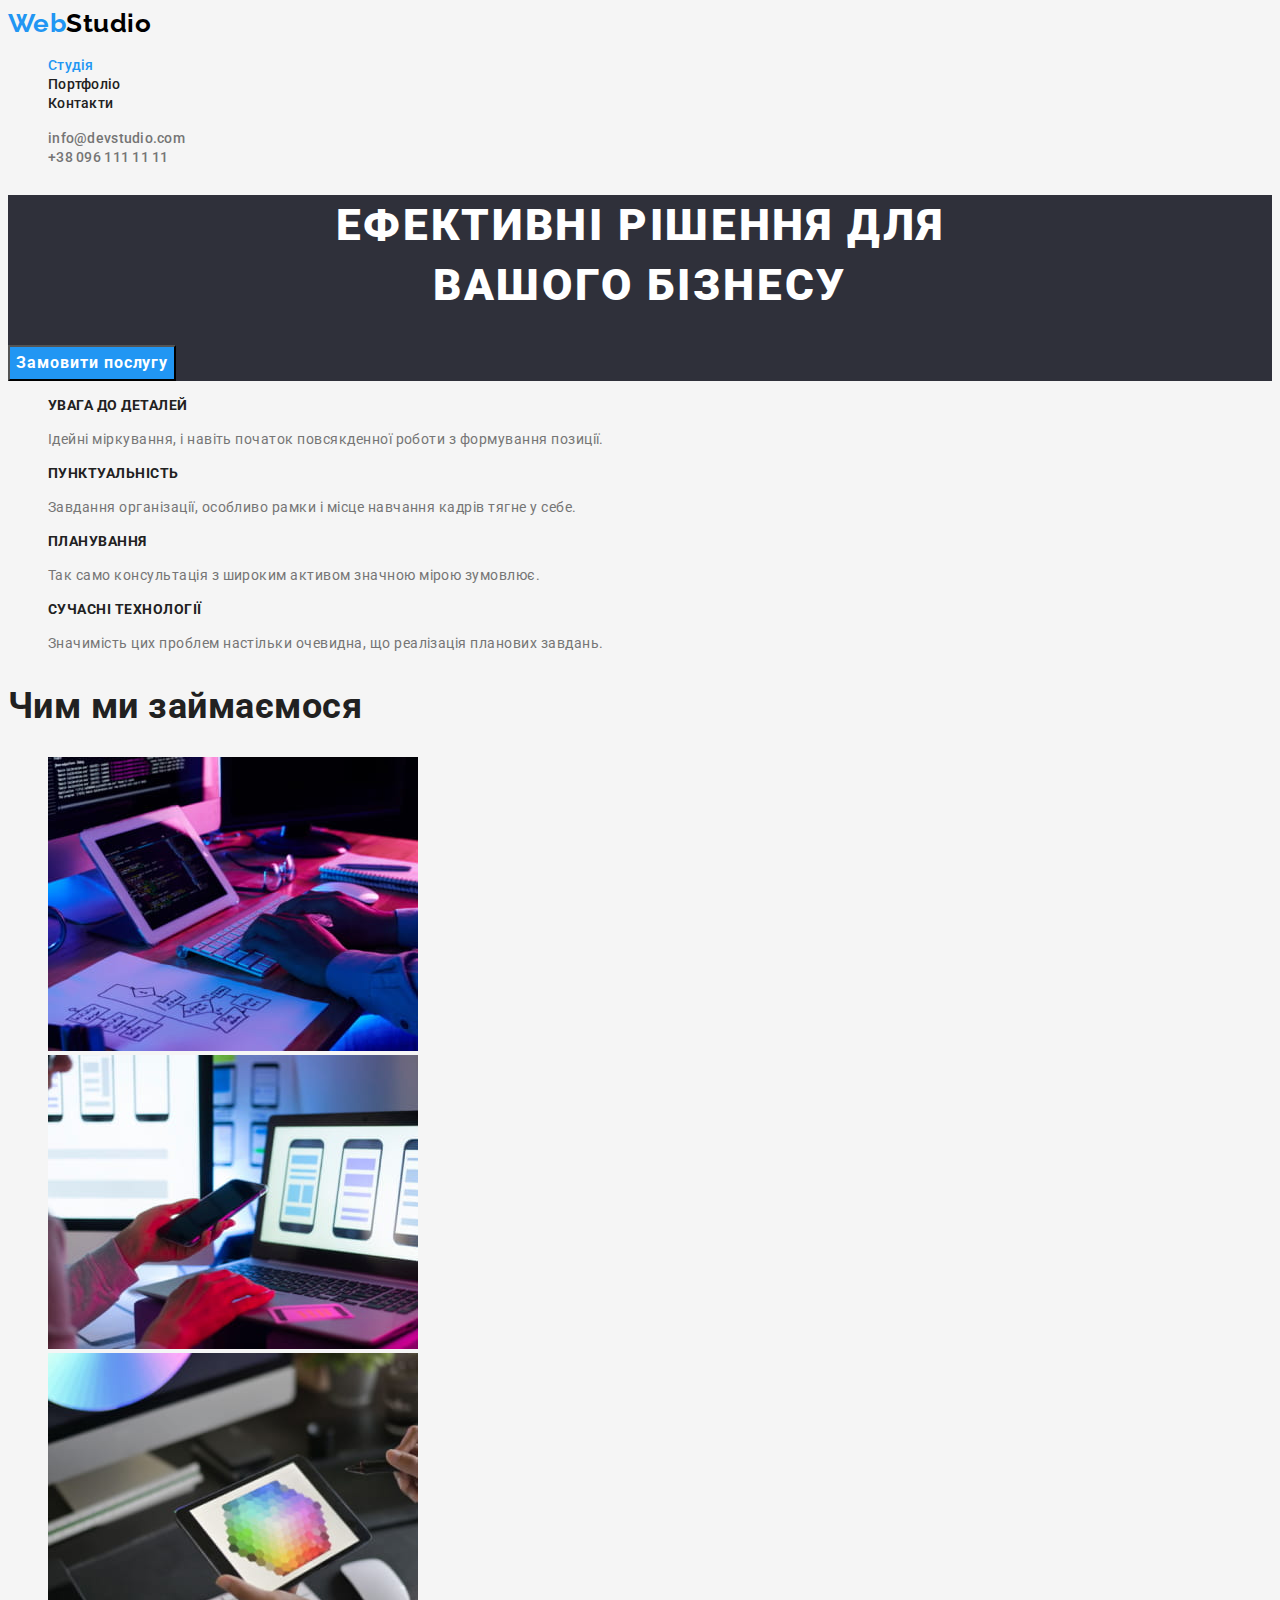
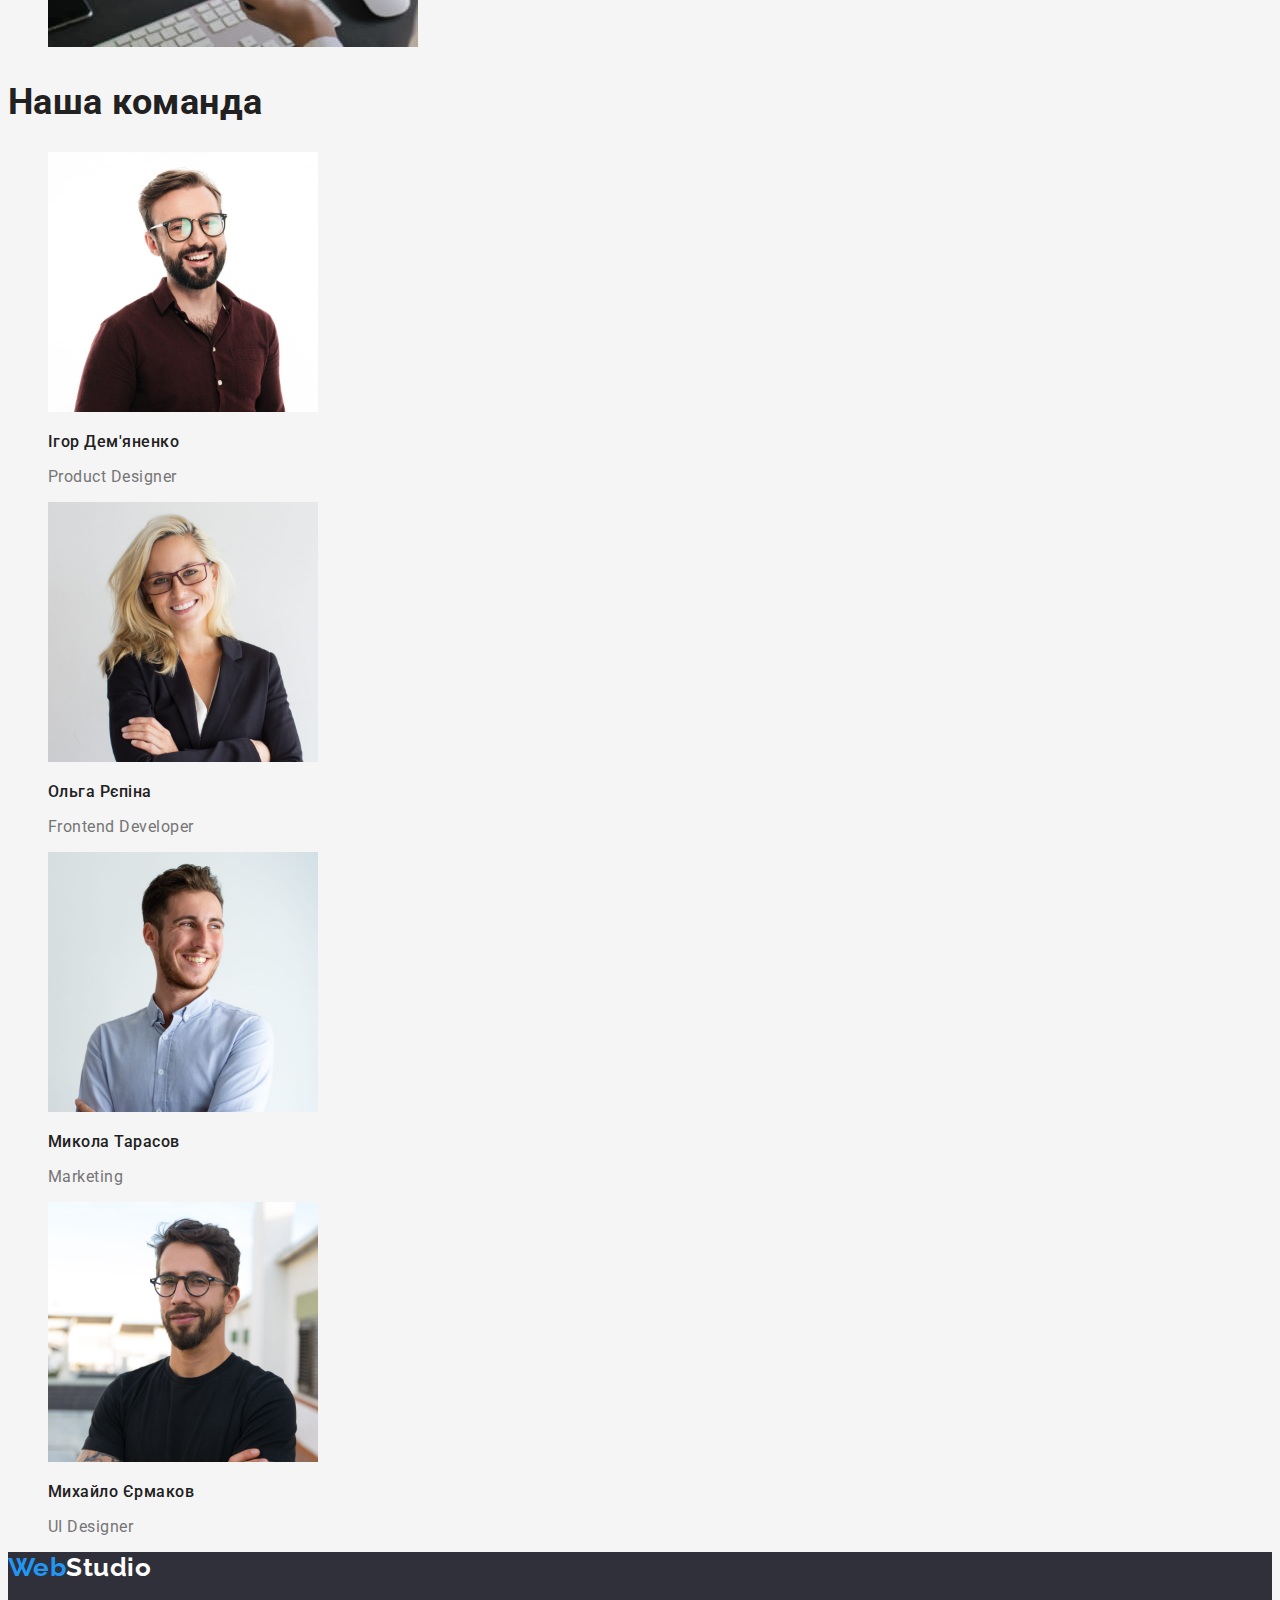
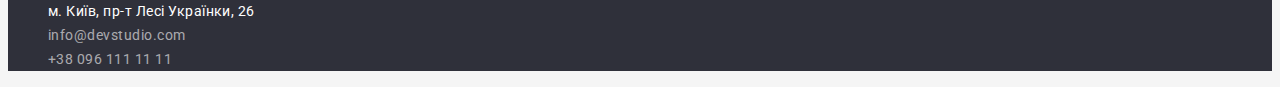
==== index.html @ 8b89dbda "Initial commit" ====
<!DOCTYPE html>
<html lang="uk">
  <head>
    <meta charset="UTF-8" />
    <meta http-equiv="X-UA-Compatible" content="IE=edge" />
    <meta name="viewport" content="width=f, initial-scale=1.0" />
    <title>Document</title>

    <link
      href="https://fonts.googleapis.com/css2?family=Raleway:wght@700&family=Roboto:wght@400;500;700;900&display=swap"
      rel="stylesheet"
    />

    <link rel="stylesheet" href="./css/styles.css" />
  </head>
  <body class="page">
    <!-- header -->
    <header class="header">
      <nav class="header-nav">
        <a class="logo-header link" href="./index.html"
          >Web<span class="logo-black">Studio</span></a
        >

        <ul class="header-nav-list list">
          <li class="header-nav-item">
            <a class="header-nav-link link current" href="./index.html">Студія</a>
          </li>
          <li class="header-nav-item">
            <a class="header-nav-link link" href="./portfolio.html">Портфоліо</a>
          </li>
          <li class="header-nav-item">
            <a class="header-nav-link link" href="">Контакти</a>
          </li>
        </ul>
      </nav>

      <ul class="header-contact-list list">
        <li class="header-contact-item">
          <a class="header-contact-link link" href="info@devstudio.com">info@devstudio.com</a>
        </li>
        <li class="header-contact-item">
          <a class="header-contact-link link" href="tel:+380961111111">+38 096 111 11 11</a>
        </li>
      </ul>
    </header>

    <!-- main -->

    <main>
      <!-- Hero -->

      <section class="hero">
        <h1 class="hero-title">
          Ефективні рішення для <br />
          вашого бізнесу
        </h1>
        <button class="hero-btn" type="button">Замовити послугу</button>
      </section>

      <!-- Features -->

      <section class="features-section">
        <h2 class="visually-hidden">Особливості</h2>
        <ul class="features-list list">
          <li class="features-item">
            <h3 class="features-titel">УВАГА ДО ДЕТАЛЕЙ</h3>
            <p class="features-text">
              Ідейні міркування, і навіть початок повсякденної роботи з формування позиції.
            </p>
          </li>

          <li class="features-item">
            <h3 class="features-titel">ПУНКТУАЛЬНІСТЬ</h3>
            <p class="features-text">
              Завдання організації, особливо рамки і місце навчання кадрів тягне у себе.
            </p>
          </li>

          <li class="features-item">
            <h3 class="features-titel">ПЛАНУВАННЯ</h3>
            <p class="features-text">
              Так само консультація з широким активом значною мірою зумовлює.
            </p>
          </li>

          <li class="features-item">
            <h3 class="features-titel">СУЧАСНІ ТЕХНОЛОГІЇ</h3>
            <p class="features-text">
              Значимість цих проблем настільки очевидна, що реалізація планових завдань.
            </p>
          </li>
        </ul>
      </section>

      <!-- Work -->

      <section class="work-section">
        <h2 class="work-titel">Чим ми займаємося</h2>
        <ul class="work-list list">
          <li class="work-item">
            <img
              src="./images/what-do-we-do/box1.jpg"
              alt="Набирає текст на клавіатурі"
              width="370"
              height="294"
            />
          </li>

          <li class="work-item">
            <img
              src="./images/what-do-we-do/box2.jpg"
              alt="Перевіряе розміщення контенту для смартфону"
              width="370"
              height="294"
            />
          </li>

          <li class="work-item">
            <img
              src="./images/what-do-we-do/box3.jpg"
              alt="Підбирає колір на планшеті"
              width="370"
              height="294"
            />
          </li>
        </ul>
      </section>

      <!-- Team -->

      <section class="team-section">
        <h2 class="section-title">Наша команда</h2>

        <ul class="team-list list">
          <li class="team-item">
            <img
              src="./images/team/team1.jpg"
              alt="Фото чоловіка в червоній сорочці та окулярах"
              width="270"
              height="260"
            />
            <h3 class="team-title">Ігор Дем'яненко</h3>
            <p class="team-text" lang="en">Product Designer</p>
          </li>

          <li class="team-item">
            <img
              src="./images/team/team2.jpg"
              alt="Фото жінки в діловому костюмі та окуляках"
              width="270"
              height="260"
            />
            <h3 class="team-title">Ольга Рєпіна</h3>
            <p class="team-text" lang="en">Frontend Developer</p>
          </li>

          <li class="team-item">
            <img
              src="./images/team/team3.jpg"
              alt="Фото чоловіка в блакитній сорочці"
              width="270"
              height="260"
            />
            <h3 class="team-title">Микола Тарасов</h3>
            <p class="team-text" lang="en">Marketing</p>
          </li>

          <li class="team-item">
            <img
              src="./images/team/team4.jpg"
              alt="Фото чоловіка в чорній футболці та окулярах"
              width="270"
              height="260"
            />
            <h3 class="team-title">Михайло Єрмаков</h3>
            <p class="team-text" lang="en">UI Designer</p>
          </li>
        </ul>
      </section>
    </main>

    <!-- footer -->

    <footer class="footer">
      <a class="logo-footer link" href="./index.html">Web<span class="logo-white">Studio</span></a>
      <address>
        <ul class="footer-contact-list list">
          <li class="footer-contact-item">
            <a
              class="footer-contact-link address-link"
              href="https://goo.gl/maps/rwggJUQYhm4si4AN7"
              target="_blank"
              rel="noopener  noreferrer"
              >м. Київ, пр-т Лесі Українки, 26</a
            >
          </li>
          <li class="footer-contact-item">
            <a class="footer-contact-link link" href="info@devstudio.com">info@devstudio.com</a>
          </li>
          <li class="footer-contact-item">
            <a class="footer-contact-link link" href="tel:+380961111111">+38 096 111 11 11</a>
          </li>
        </ul>
      </address>
    </footer>
  </body>
</html>
---- css/styles.css ----
:root {
  /* Fonts */

  --main-font: 'Roboto', sans-serif;
  --secondary-font: 'Raleway', sans-serif;

  /* Text colors */

  --main-txt-cl: #757575;
  --titel-txt-cl: #212121;
  --accent-color: #2196f3;
  --black-logo-color: #000000;
  --white-text-color: #ffffff;
  --footer-text-color: #ffffff99;

  /* Background colors */
  --accent-bg-cl: #2f303a;
  --background-white-color: #f5f5f5;
  --background-lite-color: #f5f4fa;
}

.page {
  font-family: var(--main-font);
  letter-spacing: 0.03em;
  color: var(--titel-txt-cl);
  background-color: var(--background-white-color);
}

/* Прибираємо крапки зі списків */
.list {
  list-style: none;
}

/* Прибираєм підкреслення  */
.link {
  text-decoration: none;
}

/* Header */

.logo-header {
  font-family: var(--secondary-font);
  font-weight: 700;
  font-size: 26px;
  line-height: calc(31 / 26);
  color: var(--accent-color);
}

.logo-black {
  color: var(--black-logo-color);
}

.header-nav-link {
  font-weight: 500;
  font-size: 14px;
  line-height: calc(16 / 14);
  letter-spacing: 0.02em;
  color: var(--titel-txt-cl);
}

.header-contact-link {
  font-weight: 500;
  font-size: 14px;
  line-height: calc(16 / 14);
  letter-spacing: 0.02em;
  color: var(--main-txt-cl);
}

.header-nav-link:hover,
.header-nav-link:focus,
.header-contact-link:hover,
.header-contact-link:focus {
  color: var(--accent-color);
}

.header-nav-list .current {
  color: var(--accent-color);
}

/* main */

/* hero */
.hero {
  background-color: var(--accent-bg-cl);
}

.hero-title {
  font-weight: 900;
  font-size: 44px;
  line-height: calc(60 / 44);
  text-align: center;
  letter-spacing: 0.06em;
  text-transform: uppercase;
  color: var(--white-text-color);
}

.hero-btn {
  font-family: inherit;
  font-weight: 700;
  font-size: 16px;
  line-height: calc(30 / 16);
  letter-spacing: 0.06em;
  background-color: var(--accent-color);
  color: var(--white-text-color);
  cursor: pointer;
}

.hero-btn:hover,
.hero-btn:focus {
  background-color: var(--white-text-color);
  color: var(--accent-color);
}

/* Features */

.visually-hidden {
  position: absolute;
  width: 1px;
  height: 1px;
  margin: -1px;
  border: 0;
  padding: 0;

  white-space: nowrap;
  clip-path: inset(100%);
  clip: rect(0 0 0 0);
  overflow: hidden;
}

.features-titel {
  font-weight: 700;
  font-size: 14px;
  line-height: calc(16 / 14);
  text-transform: uppercase;
}

.features-text {
  font-size: 14px;
  line-height: calc(24 / 14);
  color: var(--main-txt-cl);
}

/* Work */

.work-titel {
  font-weight: 700;
  font-size: 36px;
  line-height: calc(42 / 36);
  color: var(--titel-txt-cl);
}

/* Team */

.section-title {
  font-weight: 700;
  font-size: 36px;
  line-height: calc(42 / 36);
  color: var(--titel-txt-cl);
}

.team-title {
  font-weight: 500;
  font-size: 16px;
  line-height: calc(19 / 16);
  color: var(--titel-txt-cl);
}

.team-text {
  line-height: calc(19 / 16);
  color: var(--main-txt-cl);
}

/* -----portfolio----- */

.portfolio-btn {
  font-family: inherit;
  font-weight: 500;
  font-size: 16px;
  line-height: calc(26 / 16);
  color: var(--titel-txt-cl);
  background-color: var(--background-lite-color);
  cursor: pointer;
}

.portfolio-btn:hover,
.portfolio-btn:focus {
  background-color: var(--accent-color);
  color: var(--white-text-color);
}

.portfolio-list-titel {
  font-weight: 700;
  font-size: 18px;
  line-height: calc(36 / 18);
  letter-spacing: 0.06em;
  color: var(--titel-txt-cl);
}

.portfolio-list-text {
  line-height: calc(30 / 16);
  color: var(--main-txt-cl);
}

/* -----footer------ */
.footer {
  background-color: var(--accent-bg-cl);
}

address {
  font-style: normal;
}

.logo-footer {
  font-family: var(--secondary-font);
  font-weight: 700;
  font-size: 26px;
  line-height: calc(31 / 26);
  color: var(--accent-color);
}

.logo-white {
  color: var(--white-text-color);
}

.footer-contact-link {
  font-size: 14px;
  line-height: calc(24 / 14);

  color: var(--footer-text-color);
}

.address-link {
  font-size: 14px;
  line-height: calc(24 / 14);
  text-decoration: none;
  color: var(--white-text-color);
}

.footer-contact-link:hover,
.footer-contact-link:focus {
  color: var(--accent-color);
}
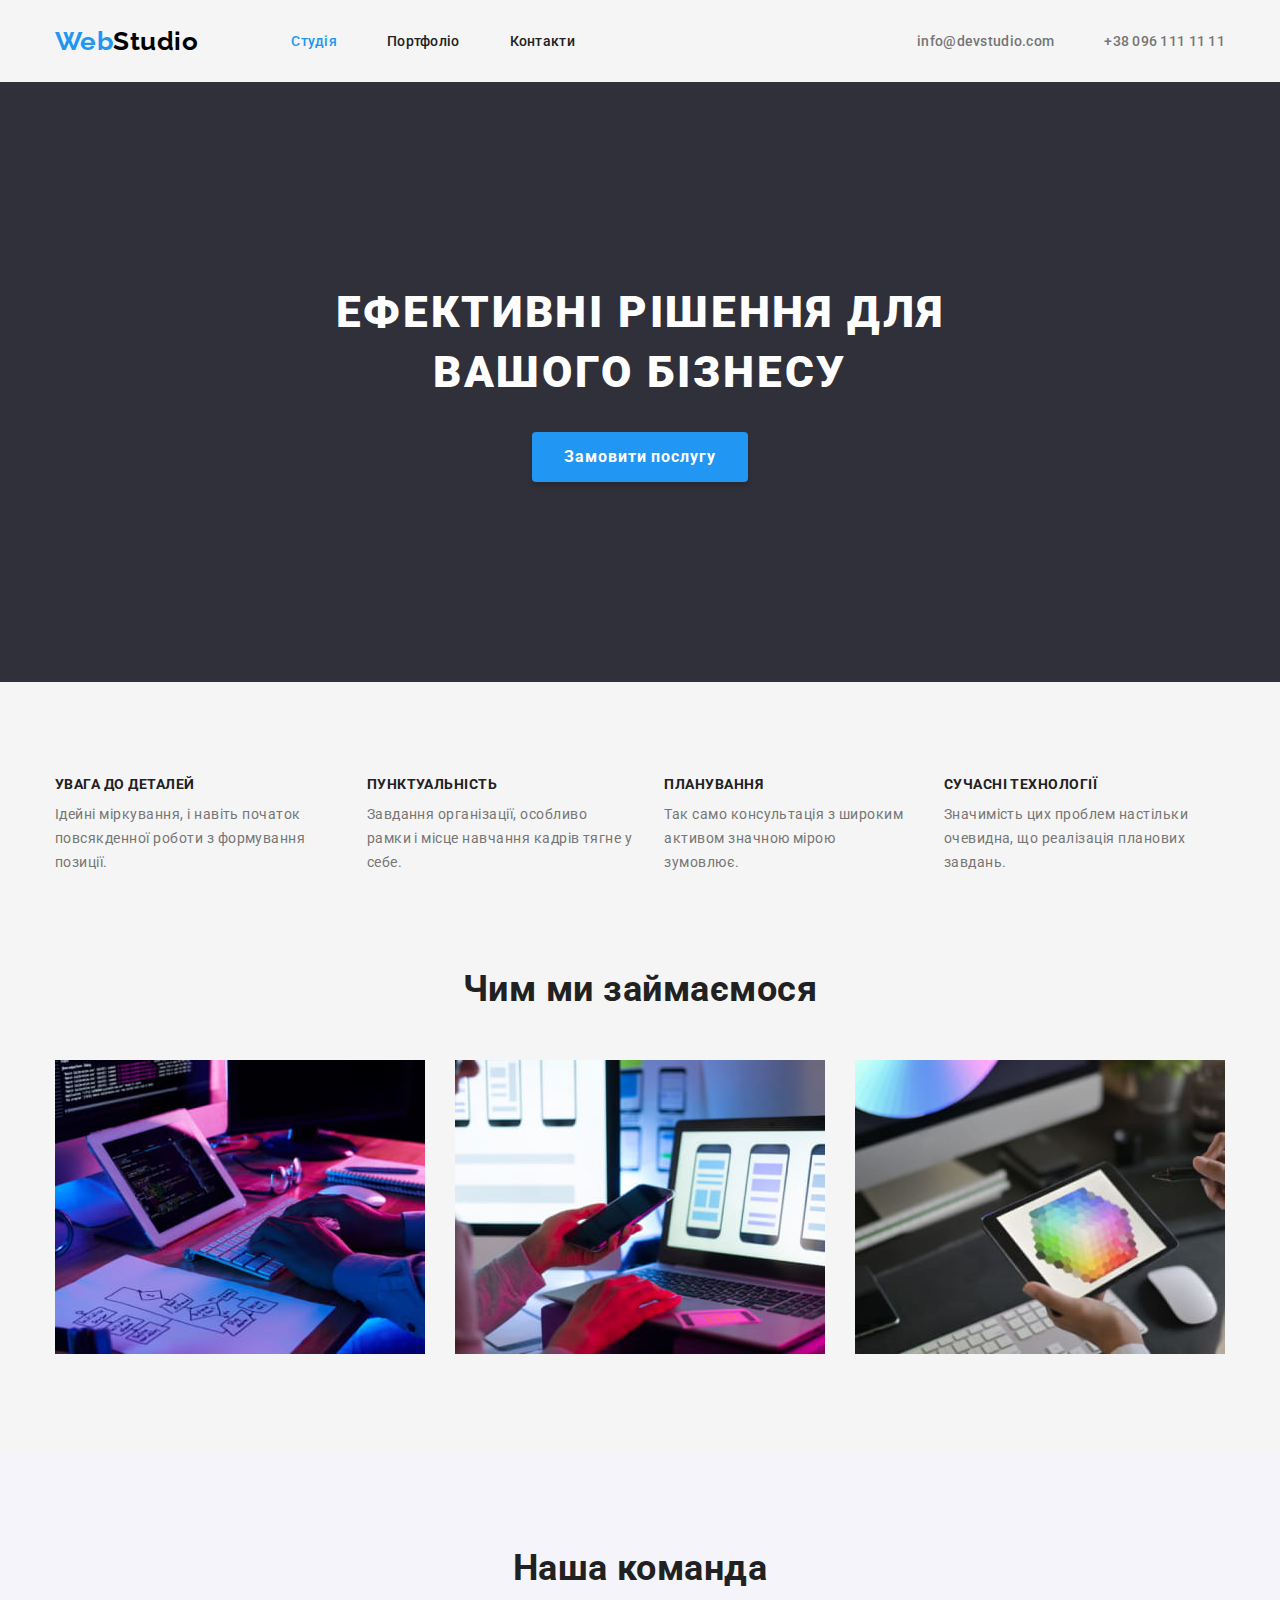
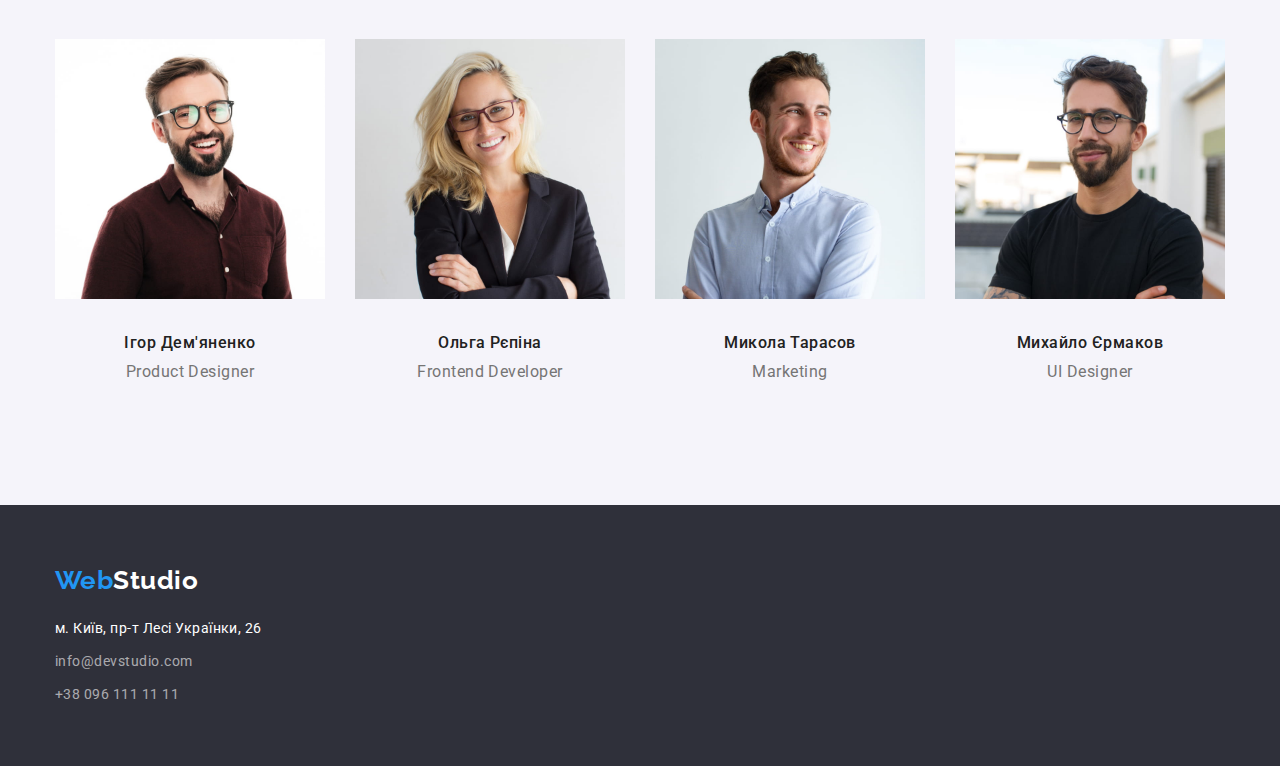
==== commit 7f7ca0a1: "Completed homework #3" ====
--- a/index.html
+++ b/index.html
@@ -11,37 +11,41 @@
       rel="stylesheet"
     />
 
+    <link rel="stylesheet" href="css/modern-normalize.css" />
+
     <link rel="stylesheet" href="./css/styles.css" />
   </head>
   <body class="page">
     <!-- header -->
     <header class="header">
-      <nav class="header-nav">
-        <a class="logo-header link" href="./index.html"
-          >Web<span class="logo-black">Studio</span></a
-        >
-
-        <ul class="header-nav-list list">
-          <li class="header-nav-item">
-            <a class="header-nav-link link current" href="./index.html">Студія</a>
+      <div class="container header-container">
+        <nav class="header-nav">
+          <a class="logo-header link" href="./index.html"
+            >Web<span class="logo-black">Studio</span></a
+          >
+
+          <ul class="header-nav-list list">
+            <li class="header-nav-item">
+              <a class="header-nav-link link current" href="./index.html">Студія</a>
+            </li>
+            <li class="header-nav-item">
+              <a class="header-nav-link link" href="./portfolio.html">Портфоліо</a>
+            </li>
+            <li class="header-nav-item">
+              <a class="header-nav-link link" href="">Контакти</a>
+            </li>
+          </ul>
+        </nav>
+
+        <ul class="header-contact-list list">
+          <li class="header-contact-item">
+            <a class="header-contact-link link" href="info@devstudio.com">info@devstudio.com</a>
           </li>
-          <li class="header-nav-item">
-            <a class="header-nav-link link" href="./portfolio.html">Портфоліо</a>
-          </li>
-          <li class="header-nav-item">
-            <a class="header-nav-link link" href="">Контакти</a>
+          <li class="header-contact-item">
+            <a class="header-contact-link link" href="tel:+380961111111">+38 096 111 11 11</a>
           </li>
         </ul>
-      </nav>
-
-      <ul class="header-contact-list list">
-        <li class="header-contact-item">
-          <a class="header-contact-link link" href="info@devstudio.com">info@devstudio.com</a>
-        </li>
-        <li class="header-contact-item">
-          <a class="header-contact-link link" href="tel:+380961111111">+38 096 111 11 11</a>
-        </li>
-      </ul>
+      </div>
     </header>
 
     <!-- main -->
@@ -50,158 +54,170 @@
       <!-- Hero -->
 
       <section class="hero">
-        <h1 class="hero-title">
-          Ефективні рішення для <br />
-          вашого бізнесу
-        </h1>
-        <button class="hero-btn" type="button">Замовити послугу</button>
+        <div class="container">
+          <h1 class="hero-title">
+            Ефективні рішення для <br />
+            вашого бізнесу
+          </h1>
+          <button class="hero-btn" type="button">Замовити послугу</button>
+        </div>
       </section>
 
       <!-- Features -->
 
       <section class="features-section">
-        <h2 class="visually-hidden">Особливості</h2>
-        <ul class="features-list list">
-          <li class="features-item">
-            <h3 class="features-titel">УВАГА ДО ДЕТАЛЕЙ</h3>
-            <p class="features-text">
-              Ідейні міркування, і навіть початок повсякденної роботи з формування позиції.
-            </p>
-          </li>
-
-          <li class="features-item">
-            <h3 class="features-titel">ПУНКТУАЛЬНІСТЬ</h3>
-            <p class="features-text">
-              Завдання організації, особливо рамки і місце навчання кадрів тягне у себе.
-            </p>
-          </li>
-
-          <li class="features-item">
-            <h3 class="features-titel">ПЛАНУВАННЯ</h3>
-            <p class="features-text">
-              Так само консультація з широким активом значною мірою зумовлює.
-            </p>
-          </li>
-
-          <li class="features-item">
-            <h3 class="features-titel">СУЧАСНІ ТЕХНОЛОГІЇ</h3>
-            <p class="features-text">
-              Значимість цих проблем настільки очевидна, що реалізація планових завдань.
-            </p>
-          </li>
-        </ul>
+        <div class="container">
+          <h2 class="visually-hidden">Особливості</h2>
+          <ul class="features-list list">
+            <li class="features-item">
+              <h3 class="features-titel">УВАГА ДО ДЕТАЛЕЙ</h3>
+              <p class="features-text">
+                Ідейні міркування, і навіть початок повсякденної роботи з формування позиції.
+              </p>
+            </li>
+
+            <li class="features-item">
+              <h3 class="features-titel">ПУНКТУАЛЬНІСТЬ</h3>
+              <p class="features-text">
+                Завдання організації, особливо рамки і місце навчання кадрів тягне у себе.
+              </p>
+            </li>
+
+            <li class="features-item">
+              <h3 class="features-titel">ПЛАНУВАННЯ</h3>
+              <p class="features-text">
+                Так само консультація з широким активом значною мірою зумовлює.
+              </p>
+            </li>
+
+            <li class="features-item">
+              <h3 class="features-titel">СУЧАСНІ ТЕХНОЛОГІЇ</h3>
+              <p class="features-text">
+                Значимість цих проблем настільки очевидна, що реалізація планових завдань.
+              </p>
+            </li>
+          </ul>
+        </div>
       </section>
 
       <!-- Work -->
 
       <section class="work-section">
-        <h2 class="work-titel">Чим ми займаємося</h2>
-        <ul class="work-list list">
-          <li class="work-item">
-            <img
-              src="./images/what-do-we-do/box1.jpg"
-              alt="Набирає текст на клавіатурі"
-              width="370"
-              height="294"
-            />
-          </li>
-
-          <li class="work-item">
-            <img
-              src="./images/what-do-we-do/box2.jpg"
-              alt="Перевіряе розміщення контенту для смартфону"
-              width="370"
-              height="294"
-            />
-          </li>
-
-          <li class="work-item">
-            <img
-              src="./images/what-do-we-do/box3.jpg"
-              alt="Підбирає колір на планшеті"
-              width="370"
-              height="294"
-            />
-          </li>
-        </ul>
+        <div class="container">
+          <h2 class="work-titel">Чим ми займаємося</h2>
+          <ul class="work-list list">
+            <li class="work-item">
+              <img
+                src="./images/what-do-we-do/box1.jpg"
+                alt="Набирає текст на клавіатурі"
+                width="370"
+                height="294"
+              />
+            </li>
+
+            <li class="work-item">
+              <img
+                src="./images/what-do-we-do/box2.jpg"
+                alt="Перевіряе розміщення контенту для смартфону"
+                width="370"
+                height="294"
+              />
+            </li>
+
+            <li class="work-item">
+              <img
+                src="./images/what-do-we-do/box3.jpg"
+                alt="Підбирає колір на планшеті"
+                width="370"
+                height="294"
+              />
+            </li>
+          </ul>
+        </div>
       </section>
 
       <!-- Team -->
 
       <section class="team-section">
-        <h2 class="section-title">Наша команда</h2>
-
-        <ul class="team-list list">
-          <li class="team-item">
-            <img
-              src="./images/team/team1.jpg"
-              alt="Фото чоловіка в червоній сорочці та окулярах"
-              width="270"
-              height="260"
-            />
-            <h3 class="team-title">Ігор Дем'яненко</h3>
-            <p class="team-text" lang="en">Product Designer</p>
-          </li>
-
-          <li class="team-item">
-            <img
-              src="./images/team/team2.jpg"
-              alt="Фото жінки в діловому костюмі та окуляках"
-              width="270"
-              height="260"
-            />
-            <h3 class="team-title">Ольга Рєпіна</h3>
-            <p class="team-text" lang="en">Frontend Developer</p>
-          </li>
-
-          <li class="team-item">
-            <img
-              src="./images/team/team3.jpg"
-              alt="Фото чоловіка в блакитній сорочці"
-              width="270"
-              height="260"
-            />
-            <h3 class="team-title">Микола Тарасов</h3>
-            <p class="team-text" lang="en">Marketing</p>
-          </li>
-
-          <li class="team-item">
-            <img
-              src="./images/team/team4.jpg"
-              alt="Фото чоловіка в чорній футболці та окулярах"
-              width="270"
-              height="260"
-            />
-            <h3 class="team-title">Михайло Єрмаков</h3>
-            <p class="team-text" lang="en">UI Designer</p>
-          </li>
-        </ul>
+        <div class="container">
+          <h2 class="section-title">Наша команда</h2>
+
+          <ul class="team-list list">
+            <li class="team-item">
+              <img
+                src="./images/team/team1.jpg"
+                alt="Фото чоловіка в червоній сорочці та окулярах"
+                width="270"
+                height="260"
+              />
+              <h3 class="team-title">Ігор Дем'яненко</h3>
+              <p class="team-text" lang="en">Product Designer</p>
+            </li>
+
+            <li class="team-item">
+              <img
+                src="./images/team/team2.jpg"
+                alt="Фото жінки в діловому костюмі та окуляках"
+                width="270"
+                height="260"
+              />
+              <h3 class="team-title">Ольга Рєпіна</h3>
+              <p class="team-text" lang="en">Frontend Developer</p>
+            </li>
+
+            <li class="team-item">
+              <img
+                src="./images/team/team3.jpg"
+                alt="Фото чоловіка в блакитній сорочці"
+                width="270"
+                height="260"
+              />
+              <h3 class="team-title">Микола Тарасов</h3>
+              <p class="team-text" lang="en">Marketing</p>
+            </li>
+
+            <li class="team-item">
+              <img
+                src="./images/team/team4.jpg"
+                alt="Фото чоловіка в чорній футболці та окулярах"
+                width="270"
+                height="260"
+              />
+              <h3 class="team-title">Михайло Єрмаков</h3>
+              <p class="team-text" lang="en">UI Designer</p>
+            </li>
+          </ul>
+        </div>
       </section>
     </main>
 
     <!-- footer -->
 
     <footer class="footer">
-      <a class="logo-footer link" href="./index.html">Web<span class="logo-white">Studio</span></a>
-      <address>
-        <ul class="footer-contact-list list">
-          <li class="footer-contact-item">
-            <a
-              class="footer-contact-link address-link"
-              href="https://goo.gl/maps/rwggJUQYhm4si4AN7"
-              target="_blank"
-              rel="noopener  noreferrer"
-              >м. Київ, пр-т Лесі Українки, 26</a
-            >
-          </li>
-          <li class="footer-contact-item">
-            <a class="footer-contact-link link" href="info@devstudio.com">info@devstudio.com</a>
-          </li>
-          <li class="footer-contact-item">
-            <a class="footer-contact-link link" href="tel:+380961111111">+38 096 111 11 11</a>
-          </li>
-        </ul>
-      </address>
+      <div class="container">
+        <a class="logo-footer link" href="./index.html"
+          >Web<span class="logo-white">Studio</span></a
+        >
+        <address>
+          <ul class="footer-contact-list list">
+            <li class="footer-contact-item">
+              <a
+                class="footer-contact-link address-link"
+                href="https://goo.gl/maps/rwggJUQYhm4si4AN7"
+                target="_blank"
+                rel="noopener  noreferrer"
+                >м. Київ, пр-т Лесі Українки, 26</a
+              >
+            </li>
+            <li class="footer-contact-item">
+              <a class="footer-contact-link link" href="info@devstudio.com">info@devstudio.com</a>
+            </li>
+            <li class="footer-contact-item">
+              <a class="footer-contact-link link" href="tel:+380961111111">+38 096 111 11 11</a>
+            </li>
+          </ul>
+        </address>
+      </div>
     </footer>
   </body>
 </html>
--- a/css/styles.css
+++ b/css/styles.css
@@ -26,6 +26,23 @@
   background-color: var(--background-white-color);
 }
 
+/* reset */
+ul {
+  margin: 0;
+  padding: 0;
+  list-style: none;
+}
+
+h1,
+h2,
+h3,
+h4,
+h5,
+h6,
+p {
+  margin: 0;
+}
+
 /* Прибираємо крапки зі списків */
 .list {
   list-style: none;
@@ -36,9 +53,31 @@
   text-decoration: none;
 }
 
+.container {
+  width: 1200px;
+  padding-left: 15px;
+  padding-right: 15px;
+  margin-left: auto;
+  margin-right: auto;
+}
+
+.header-container {
+  display: flex;
+  align-items: center;
+}
+
+.header-nav {
+  display: flex;
+  align-items: center;
+}
+
 /* Header */
 
 .logo-header {
+  display: block;
+  padding-top: 25px;
+  padding-bottom: 25px;
+  margin-right: 93px;
   font-family: var(--secondary-font);
   font-weight: 700;
   font-size: 26px;
@@ -50,12 +89,21 @@
   color: var(--black-logo-color);
 }
 
+.header-nav-list {
+  display: flex;
+  gap: 50px;
+  padding-top: 32px;
+  padding-bottom: 32px;
+}
+
 .header-nav-link {
   font-weight: 500;
   font-size: 14px;
   line-height: calc(16 / 14);
   letter-spacing: 0.02em;
   color: var(--titel-txt-cl);
+  padding-top: 32px;
+  padding-bottom: 32px;
 }
 
 .header-contact-link {
@@ -77,11 +125,21 @@
   color: var(--accent-color);
 }
 
+.header-contact-list {
+  display: flex;
+  margin-left: auto;
+  gap: 50px;
+  padding-top: 32px;
+  padding-bottom: 32px;
+}
+
 /* main */
 
 /* hero */
 .hero {
   background-color: var(--accent-bg-cl);
+  padding: 200px 0px;
+  text-align: center;
 }
 
 .hero-title {
@@ -92,6 +150,7 @@
   letter-spacing: 0.06em;
   text-transform: uppercase;
   color: var(--white-text-color);
+  margin-bottom: 30px;
 }
 
 .hero-btn {
@@ -103,6 +162,10 @@
   background-color: var(--accent-color);
   color: var(--white-text-color);
   cursor: pointer;
+  box-shadow: 0px 4px 4px rgba(0, 0, 0, 0.15);
+  border-radius: 4px;
+  border: none;
+  padding: 10px 32px;
 }
 
 .hero-btn:hover,
@@ -112,6 +175,17 @@
 }
 
 /* Features */
+
+.features-section {
+  background-color: var(--background-white-color);
+  padding-top: 94px;
+  padding-bottom: 94px;
+}
+
+.features-list {
+  display: flex;
+  gap: 30px;
+}
 
 .visually-hidden {
   position: absolute;
@@ -132,6 +206,7 @@
   font-size: 14px;
   line-height: calc(16 / 14);
   text-transform: uppercase;
+  margin-bottom: 10px;
 }
 
 .features-text {
@@ -142,20 +217,45 @@
 
 /* Work */
 
+.work-section {
+  background-color: var(--background-white-color);
+  padding-bottom: 94px;
+}
+
 .work-titel {
   font-weight: 700;
   font-size: 36px;
   line-height: calc(42 / 36);
   color: var(--titel-txt-cl);
+  text-align: center;
+  margin-bottom: 50px;
+}
+
+.work-list {
+  display: flex;
+  gap: 30px;
 }
 
 /* Team */
+
+.team-section {
+  background-color: var(--background-lite-color);
+  padding-bottom: 94px;
+}
 
 .section-title {
   font-weight: 700;
   font-size: 36px;
   line-height: calc(42 / 36);
   color: var(--titel-txt-cl);
+  text-align: center;
+  margin-bottom: 50px;
+  padding-top: 94px;
+}
+
+.team-list {
+  display: flex;
+  gap: 30px;
 }
 
 .team-title {
@@ -163,14 +263,31 @@
   font-size: 16px;
   line-height: calc(19 / 16);
   color: var(--titel-txt-cl);
+  margin-top: 30px;
+  margin-bottom: 10px;
+  text-align: center;
 }
 
 .team-text {
   line-height: calc(19 / 16);
   color: var(--main-txt-cl);
+  margin-bottom: 30px;
+  text-align: center;
 }
 
 /* -----portfolio----- */
+
+.portfolio-section {
+  background-color: var(--background-white-color);
+  padding-top: 94px;
+  padding-bottom: 94px;
+}
+
+.portfolio-btn-list {
+  display: flex;
+  justify-content: center;
+  gap: 8px;
+}
 
 .portfolio-btn {
   font-family: inherit;
@@ -180,6 +297,11 @@
   color: var(--titel-txt-cl);
   background-color: var(--background-lite-color);
   cursor: pointer;
+  box-shadow: 0px 4px 4px rgba(0, 0, 0, 0.15);
+  border-radius: 4px;
+  border: none;
+  padding: 6px 22px;
+  margin-bottom: 50px;
 }
 
 .portfolio-btn:hover,
@@ -188,12 +310,20 @@
   color: var(--white-text-color);
 }
 
+.portfolio-list {
+  display: flex;
+  flex-wrap: wrap;
+  gap: 30px;
+}
+
 .portfolio-list-titel {
   font-weight: 700;
   font-size: 18px;
   line-height: calc(36 / 18);
   letter-spacing: 0.06em;
   color: var(--titel-txt-cl);
+  margin-top: 20px;
+  margin-bottom: 4px;
 }
 
 .portfolio-list-text {
@@ -204,6 +334,8 @@
 /* -----footer------ */
 .footer {
   background-color: var(--accent-bg-cl);
+  padding-top: 60px;
+  padding-bottom: 60px;
 }
 
 address {
@@ -211,11 +343,13 @@
 }
 
 .logo-footer {
+  display: block;
   font-family: var(--secondary-font);
   font-weight: 700;
   font-size: 26px;
   line-height: calc(31 / 26);
   color: var(--accent-color);
+  margin-bottom: 20px;
 }
 
 .logo-white {
@@ -240,3 +374,11 @@
 .footer-contact-link:focus {
   color: var(--accent-color);
 }
+
+.footer-contact-item {
+  margin-bottom: 9px;
+}
+
+.footer-contact-item:last-child {
+  margin-bottom: 0;
+}
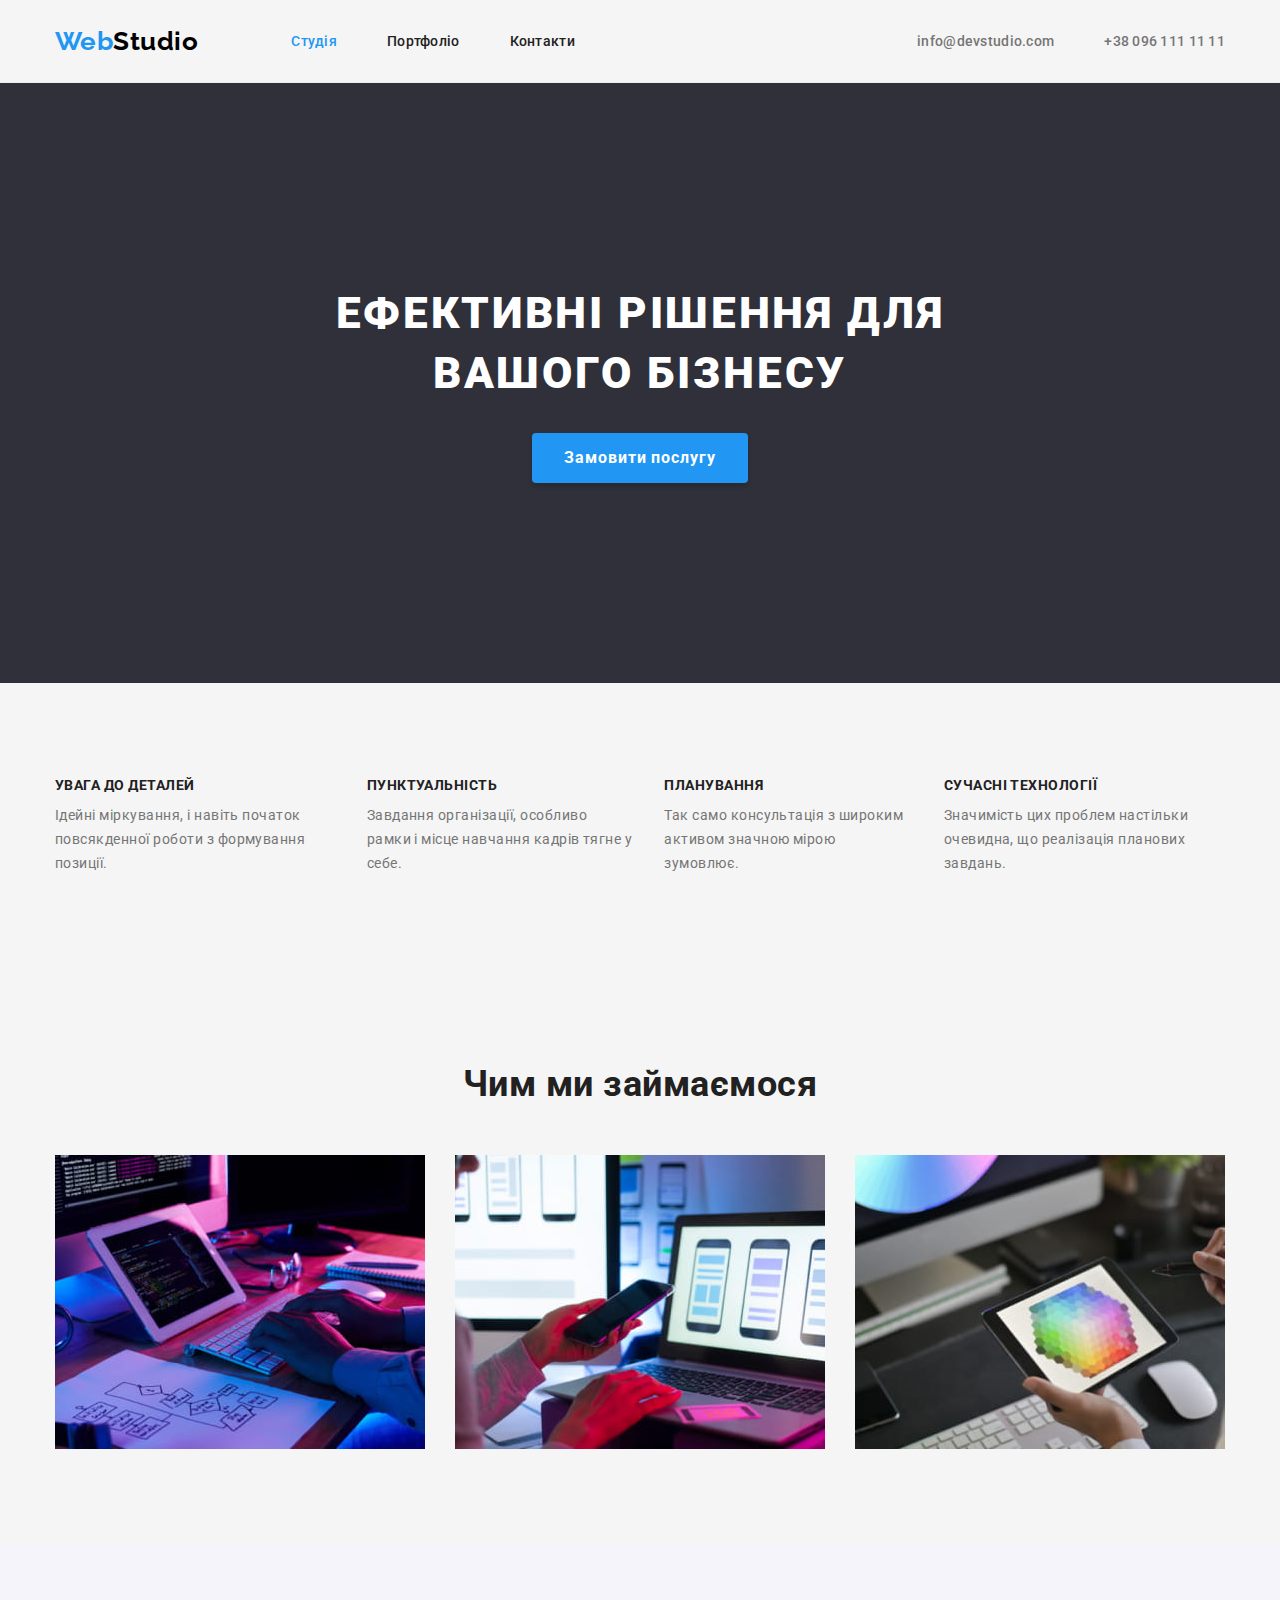
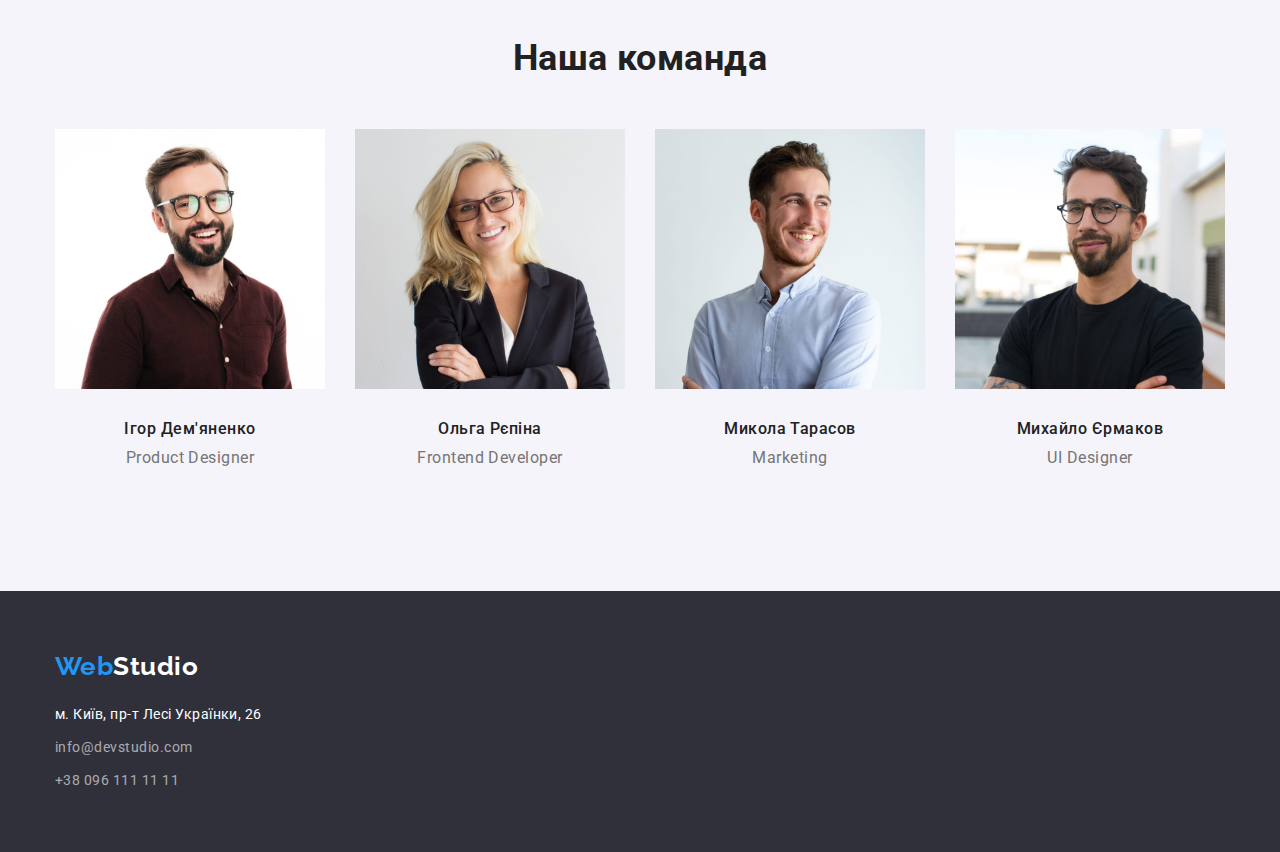
==== commit e6eb6701: "Completed homework" ====
--- a/index.html
+++ b/index.html
@@ -53,7 +53,7 @@
     <main>
       <!-- Hero -->
 
-      <section class="hero">
+      <section class="hero section">
         <div class="container">
           <h1 class="hero-title">
             Ефективні рішення для <br />
@@ -65,7 +65,7 @@
 
       <!-- Features -->
 
-      <section class="features-section">
+      <section class="features-section section">
         <div class="container">
           <h2 class="visually-hidden">Особливості</h2>
           <ul class="features-list list">
@@ -102,7 +102,7 @@
 
       <!-- Work -->
 
-      <section class="work-section">
+      <section class="work-section section">
         <div class="container">
           <h2 class="work-titel">Чим ми займаємося</h2>
           <ul class="work-list list">
@@ -138,7 +138,7 @@
 
       <!-- Team -->
 
-      <section class="team-section">
+      <section class="team-section section">
         <div class="container">
           <h2 class="section-title">Наша команда</h2>
 
--- a/css/styles.css
+++ b/css/styles.css
@@ -24,6 +24,11 @@
   letter-spacing: 0.03em;
   color: var(--titel-txt-cl);
   background-color: var(--background-white-color);
+}
+
+.section {
+  padding-top: 94px;
+  padding-bottom: 94px;
 }
 
 /* reset */
@@ -43,6 +48,10 @@
   margin: 0;
 }
 
+img {
+  display: block;
+}
+
 /* Прибираємо крапки зі списків */
 .list {
   list-style: none;
@@ -73,6 +82,10 @@
 
 /* Header */
 
+.header {
+  border-bottom: 1px solid #ececec;
+}
+
 .logo-header {
   display: block;
   padding-top: 25px;
@@ -178,8 +191,6 @@
 
 .features-section {
   background-color: var(--background-white-color);
-  padding-top: 94px;
-  padding-bottom: 94px;
 }
 
 .features-list {
@@ -219,7 +230,6 @@
 
 .work-section {
   background-color: var(--background-white-color);
-  padding-bottom: 94px;
 }
 
 .work-titel {
@@ -240,7 +250,6 @@
 
 .team-section {
   background-color: var(--background-lite-color);
-  padding-bottom: 94px;
 }
 
 .section-title {
@@ -250,7 +259,6 @@
   color: var(--titel-txt-cl);
   text-align: center;
   margin-bottom: 50px;
-  padding-top: 94px;
 }
 
 .team-list {
@@ -279,8 +287,6 @@
 
 .portfolio-section {
   background-color: var(--background-white-color);
-  padding-top: 94px;
-  padding-bottom: 94px;
 }
 
 .portfolio-btn-list {
@@ -316,6 +322,11 @@
   gap: 30px;
 }
 
+.portfolio-item {
+  background: var(--white-text-color);
+  border-bottom: 1px solid #eeeeee;
+}
+
 .portfolio-list-titel {
   font-weight: 700;
   font-size: 18px;
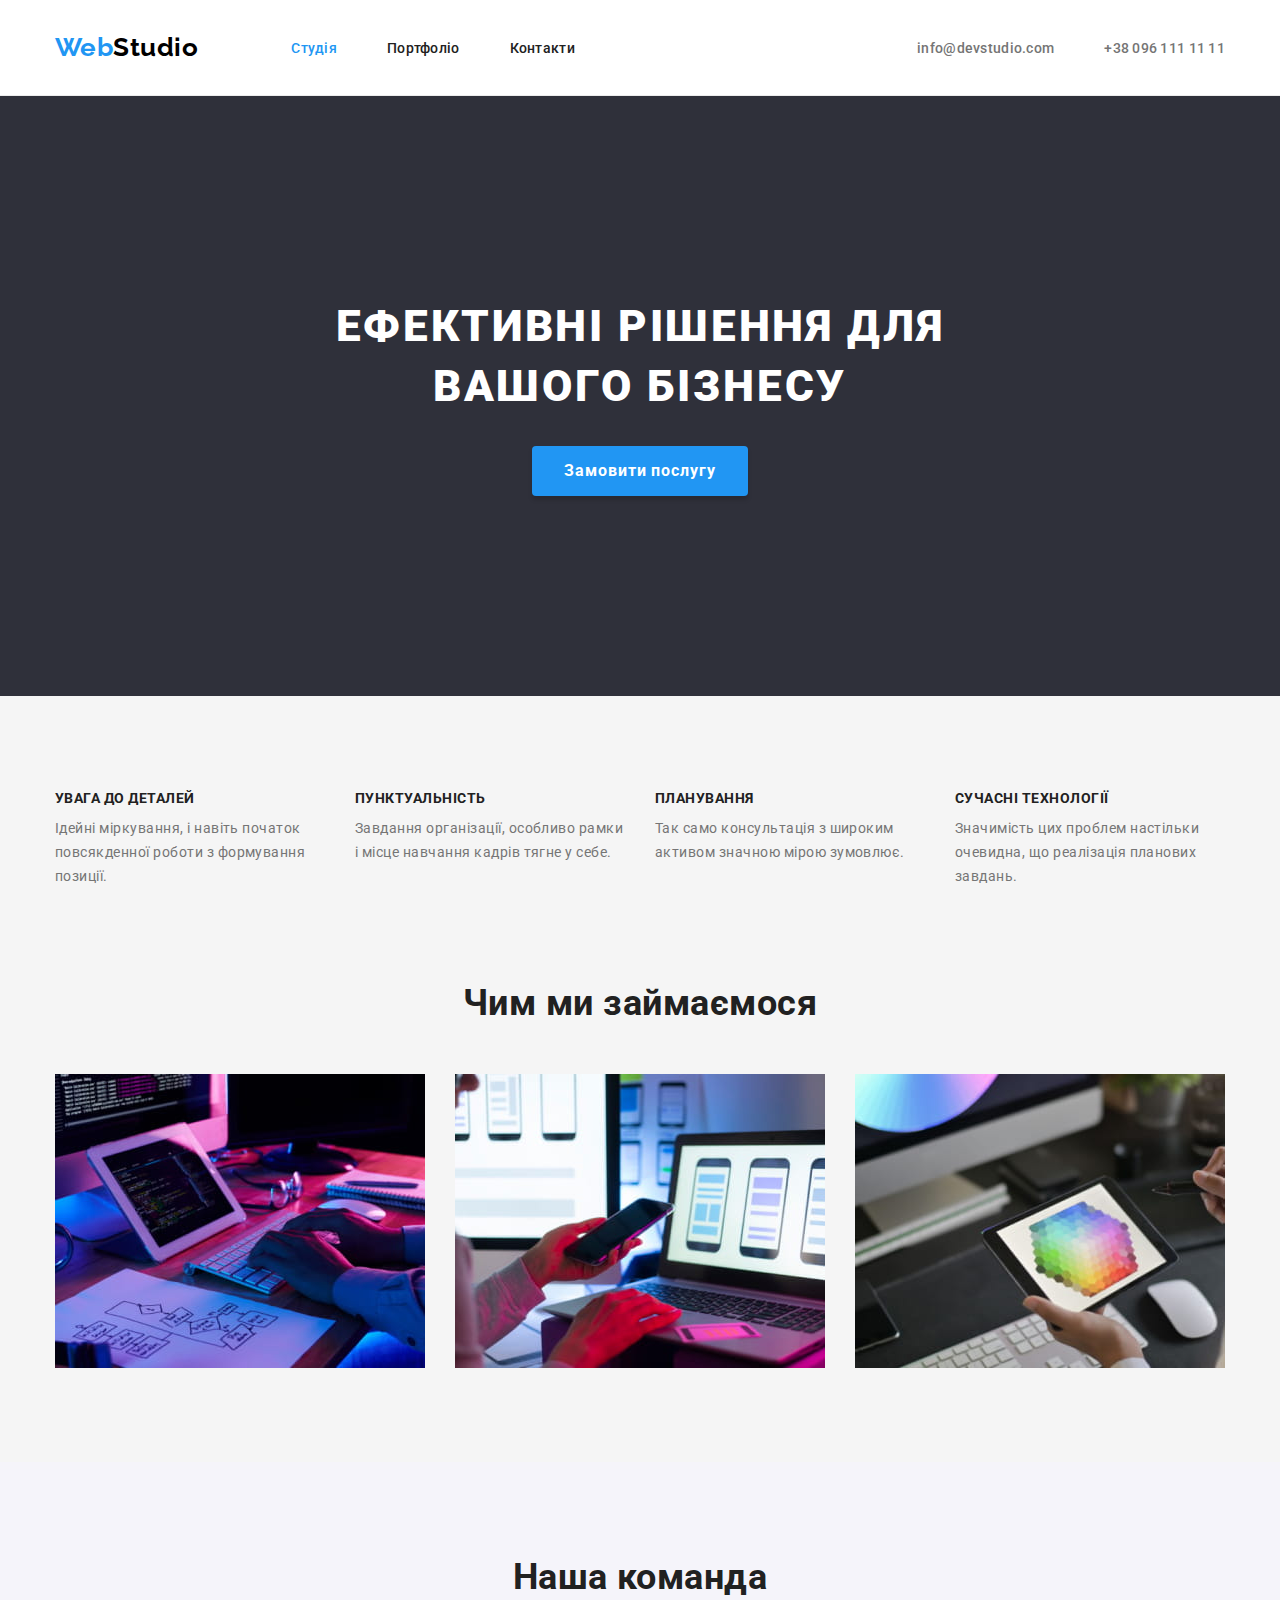
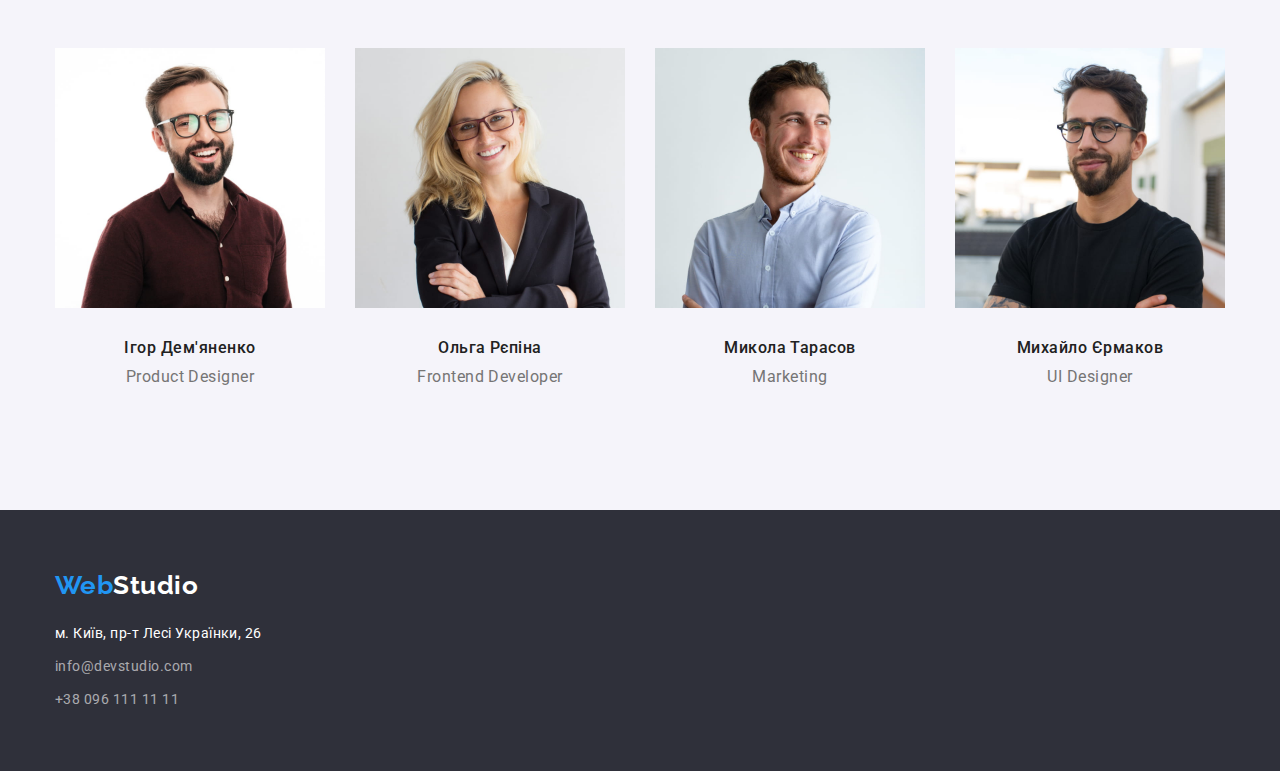
==== commit b392ec7d: "corrected homework" ====
--- a/index.html
+++ b/index.html
@@ -150,8 +150,10 @@
                 width="270"
                 height="260"
               />
-              <h3 class="team-title">Ігор Дем'яненко</h3>
-              <p class="team-text" lang="en">Product Designer</p>
+              <div class="container-team-text">
+                <h3 class="team-title">Ігор Дем'яненко</h3>
+                <p class="team-text" lang="en">Product Designer</p>
+              </div>
             </li>
 
             <li class="team-item">
@@ -161,8 +163,10 @@
                 width="270"
                 height="260"
               />
-              <h3 class="team-title">Ольга Рєпіна</h3>
-              <p class="team-text" lang="en">Frontend Developer</p>
+              <div class="container-team-text">
+                <h3 class="team-title">Ольга Рєпіна</h3>
+                <p class="team-text" lang="en">Frontend Developer</p>
+              </div>
             </li>
 
             <li class="team-item">
@@ -172,8 +176,10 @@
                 width="270"
                 height="260"
               />
-              <h3 class="team-title">Микола Тарасов</h3>
-              <p class="team-text" lang="en">Marketing</p>
+              <div class="container-team-text">
+                <h3 class="team-title">Микола Тарасов</h3>
+                <p class="team-text" lang="en">Marketing</p>
+              </div>
             </li>
 
             <li class="team-item">
@@ -183,8 +189,10 @@
                 width="270"
                 height="260"
               />
-              <h3 class="team-title">Михайло Єрмаков</h3>
-              <p class="team-text" lang="en">UI Designer</p>
+              <div class="container-team-text">
+                <h3 class="team-title">Михайло Єрмаков</h3>
+                <p class="team-text" lang="en">UI Designer</p>
+              </div>
             </li>
           </ul>
         </div>
--- a/css/styles.css
+++ b/css/styles.css
@@ -23,7 +23,6 @@
   font-family: var(--main-font);
   letter-spacing: 0.03em;
   color: var(--titel-txt-cl);
-  background-color: var(--background-white-color);
 }
 
 .section {
@@ -84,12 +83,12 @@
 
 .header {
   border-bottom: 1px solid #ececec;
+  padding-top: 32px;
+  padding-bottom: 32px;
 }
 
 .logo-header {
   display: block;
-  padding-top: 25px;
-  padding-bottom: 25px;
   margin-right: 93px;
   font-family: var(--secondary-font);
   font-weight: 700;
@@ -105,21 +104,19 @@
 .header-nav-list {
   display: flex;
   gap: 50px;
-  padding-top: 32px;
-  padding-bottom: 32px;
 }
 
 .header-nav-link {
+  display: block;
   font-weight: 500;
   font-size: 14px;
   line-height: calc(16 / 14);
   letter-spacing: 0.02em;
   color: var(--titel-txt-cl);
-  padding-top: 32px;
-  padding-bottom: 32px;
 }
 
 .header-contact-link {
+  display: block;
   font-weight: 500;
   font-size: 14px;
   line-height: calc(16 / 14);
@@ -142,8 +139,6 @@
   display: flex;
   margin-left: auto;
   gap: 50px;
-  padding-top: 32px;
-  padding-bottom: 32px;
 }
 
 /* main */
@@ -196,6 +191,10 @@
 .features-list {
   display: flex;
   gap: 30px;
+}
+
+.features-item {
+  width: 270px;
 }
 
 .visually-hidden {
@@ -230,6 +229,7 @@
 
 .work-section {
   background-color: var(--background-white-color);
+  padding-top: 0px;
 }
 
 .work-titel {
@@ -264,6 +264,10 @@
 .team-list {
   display: flex;
   gap: 30px;
+}
+.container-team-text {
+  padding-top: 30px;
+  padding-bottom: 30px;
 }
 
 .team-title {
@@ -271,7 +275,6 @@
   font-size: 16px;
   line-height: calc(19 / 16);
   color: var(--titel-txt-cl);
-  margin-top: 30px;
   margin-bottom: 10px;
   text-align: center;
 }
@@ -279,20 +282,16 @@
 .team-text {
   line-height: calc(19 / 16);
   color: var(--main-txt-cl);
-  margin-bottom: 30px;
   text-align: center;
 }
 
 /* -----portfolio----- */
-
-.portfolio-section {
-  background-color: var(--background-white-color);
-}
 
 .portfolio-btn-list {
   display: flex;
   justify-content: center;
   gap: 8px;
+  margin-bottom: 50px;
 }
 
 .portfolio-btn {
@@ -307,7 +306,6 @@
   border-radius: 4px;
   border: none;
   padding: 6px 22px;
-  margin-bottom: 50px;
 }
 
 .portfolio-btn:hover,
@@ -316,6 +314,13 @@
   color: var(--white-text-color);
 }
 
+.container-portfolio-text {
+  padding: 20px 24px;
+  border-right: 1px solid #eeeeee;
+  border-left: 1px solid #eeeeee;
+  border-bottom: 1px solid #eeeeee;
+}
+
 .portfolio-list {
   display: flex;
   flex-wrap: wrap;
@@ -324,7 +329,6 @@
 
 .portfolio-item {
   background: var(--white-text-color);
-  border-bottom: 1px solid #eeeeee;
 }
 
 .portfolio-list-titel {
@@ -333,7 +337,6 @@
   line-height: calc(36 / 18);
   letter-spacing: 0.06em;
   color: var(--titel-txt-cl);
-  margin-top: 20px;
   margin-bottom: 4px;
 }
 
